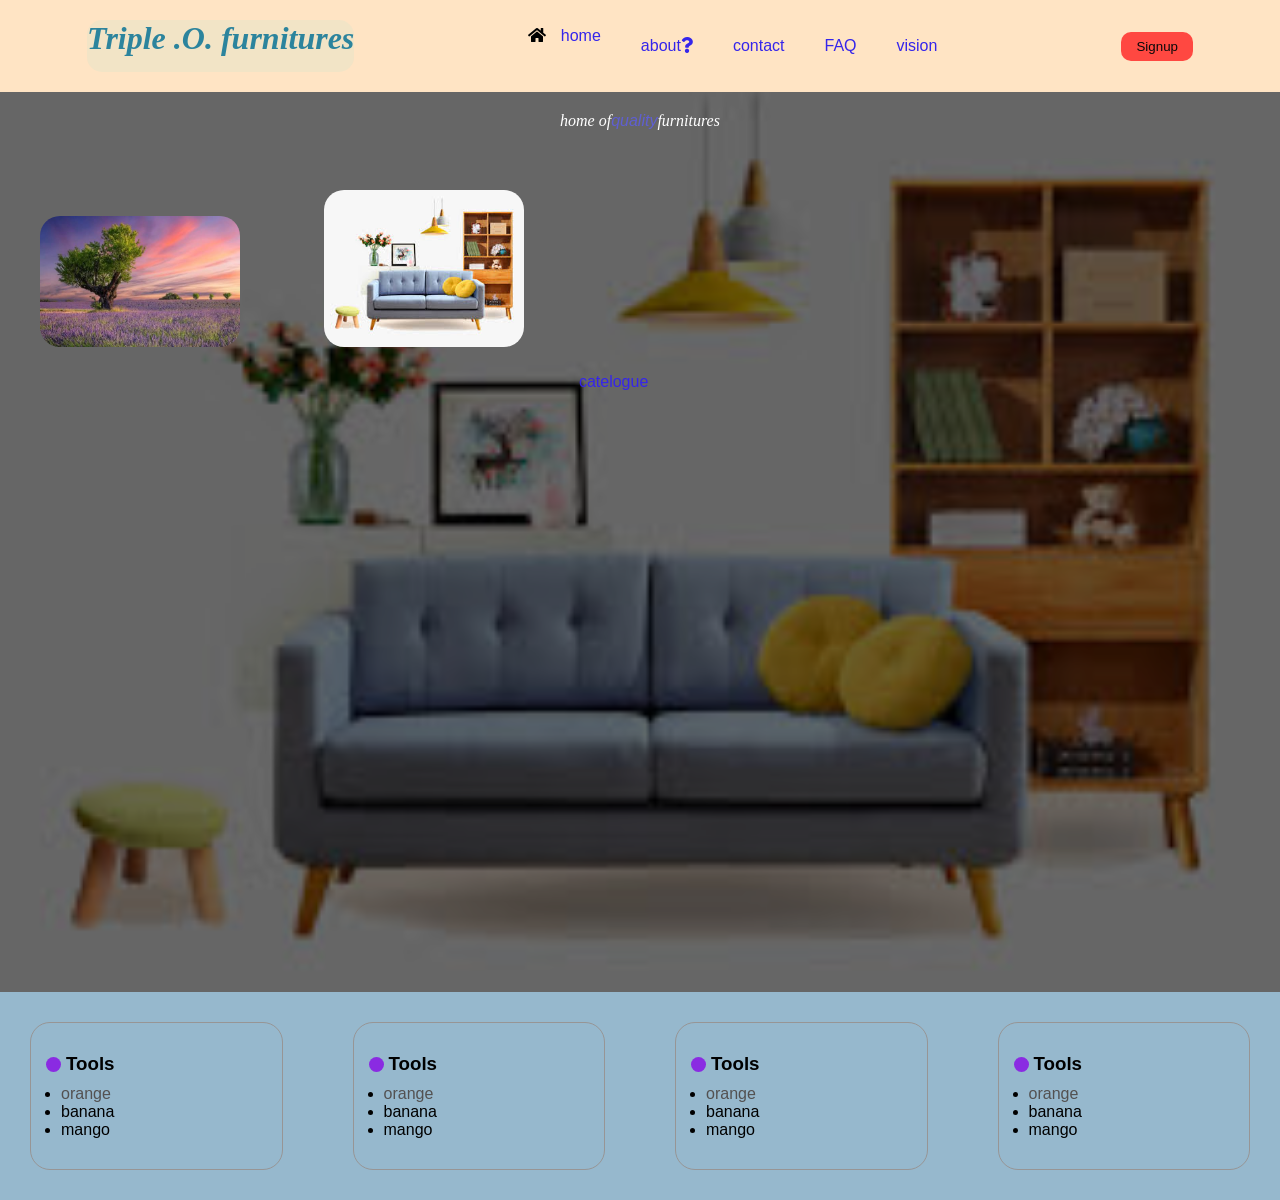
==== home.html @ 60c63a4c "first commit" ====
<!DOCTYPE html>
<html lang="en">
<head>
    <meta charset="UTF-8">
    <meta name="viewport" content="width=device-width, initial-scale=1.0">
    <title>HOME</title>
    <link rel="stylesheet" href="home.css">
    <link rel="stylesheet" href="fontawesome-free-5.15.4-web/css/all.css">
</head>
<body>
    <header>
        <h2>Triple .O. furnitures</h2>
        <nav>
            <div>
                <i class="fas fa-home"></i>
                <a href="">home</a>
            </div>
            
            <a href="">about<i class="fas fa-question"></i></a>
            <a href="">contact</a>
            <a href="">FAQ</a>
            <a href="">vision</a>
        </nav>
        <button>Signup</button>
    </header>
    <section class="hero">
        <div class="overlay">
            <p>home of <span class="design">quality</span> furnitures</p>
            <img class="image" src="download.jpeg" alt="">
            <img class="image" src="download(2).jpeg" alt="">
            <a href="menu.html">catelogue</a>
        </div>
    </section>
    <div class="parent">
        <div class="tools">
            <div class="top">
                <div></div>
                <h3>Tools</h3>
            </div>
            
            <ul>
                <li><p>orange</p></li>
                <li>banana</li>
                <li>mango</li>
            </ul>
        </div>
        <div class="tools">
            <div class="top">
                <div></div>
                <h3>Tools</h3>
            </div>
            
            <ul>
                <li><p>orange</p></li>
                <li>banana</li>
                <li>mango</li>
            </ul>
        </div>
        <div class="tools">
            <div class="top">
                <div></div>
                <h3>Tools</h3>
            </div>
            
            <ul>
                <li><p>orange</p></li>
                <li>banana</li>
                <li>mango</li>
            </ul>
        </div>
        <div class="tools">
            <div class="top">
                <div></div>
                <h3>Tools</h3>
            </div>
            
            <ul>
                <li><p>orange</p></li>
                <li>banana</li>
                <li>mango</li>
            </ul>
        </div>
    </div>
    
</body>
</html>
---- home.css ----
*{
    margin: 0;
    padding: 0;
    box-sizing: border-box;
    font-family: 'Franklin Gothic Medium', 'Arial Narrow', Arial, sans-serif;
}
body{
    background-color: rgba(50, 116, 158, 0.511);
}
header{
    background-color: bisque;
    display: flex;
    justify-content: space-around;
    align-items: center;
    padding: 20px 0;
}
nav{
    display: flex;
    gap: 20px;
}
nav a{
    text-decoration: none;
    color: lightgreen (96, 93, 96);
}
nav a:hover{
    color: slategrey;
    background-color: rgba(127, 255, 212, 0.306);
    padding: 6px;
    border-radius: 10px;
}
header button{
    background-color: rgba(255, 31, 31, 0.788);
    border: none;
    padding: 7px 15px;
    color: rgb(9, 9, 10);
    border-radius: 10px;
    font-weight: 400px;
}
header button:hover{
    background-color: azure
}
header h2{
    font-family: Cambria, Cochin, Georgia, Times, 'Times New Roman', serif;
    font-style: italic;
    padding-bottom: 15px;
    border-radius: 15px;
    background-color: rgba(179, 222, 207, 0.169);
    color: rgba(4, 112, 148, 0.831);
    font-size: xx-large;
}
body .hero p{
    font-family: cursive;
    padding: 20px 20px;
    background-color: rgba(255, 200, 0, 0);
    border-radius: 12px 0px 12px 0px;
    font-style: italic;
    background-size: 20px;
    display: flex;
    color: white;
    justify-content: center;
} 
body .hero .design{
    color: rgb(95, 95, 210);
}  

body a{
    text-decoration: none;
    padding: 10px;
    color: rgb(53, 37, 235);
}
body a:hover{
    background-color: greenyellow;
    border-radius: 10px 0px 10px 0px;
}
.image{
    width: 200px;
    border-radius: 20px;
    margin: 40px;
}
.hero{
    position: relative;
    height: 100dvh;
    background-color: azure;
    background-image: url("download(2).jpeg");
    background-repeat: no-repeat;
    background-size: cover;
    background-position: center; 
}
.hero .overlay{
    height: 100%;
    width: 100%;
    position: absolute;
    top: 0;
    left: 0;
    background: rgba(0, 0, 0, 0.584);
    inset: 0;
}
.tex{
    padding: 10px 20px;
    border:solid 1px ;
    width: fit-content;
    border-radius: 7px;
    font-weight: 600;
    cursor: pointer;
}
.tex.red{
    color: red;
}
.green{
    color: green;
}
.parent{
    display: flex;
    gap: 10px;
}
.tools{
    margin: 30px;
    display: flex;
    flex-direction: column;
    align-items: start;
    padding: 30px;
    width: 300px;
    border-radius: 20px;
    border: 1px solid rgb(151, 149, 149);
}
.tools .top{
    display: flex;
    gap: 5px;
    align-items: center;
    margin-left: -15px;
    margin-bottom: 10px;
}
.tools .top div{
    height: 15px;
    width: 15px;
    border-radius: 100%;
    background-color: blueviolet;
}
.tools li p{
    font-weight: 100;
    color: rgb(83, 81, 81);
}
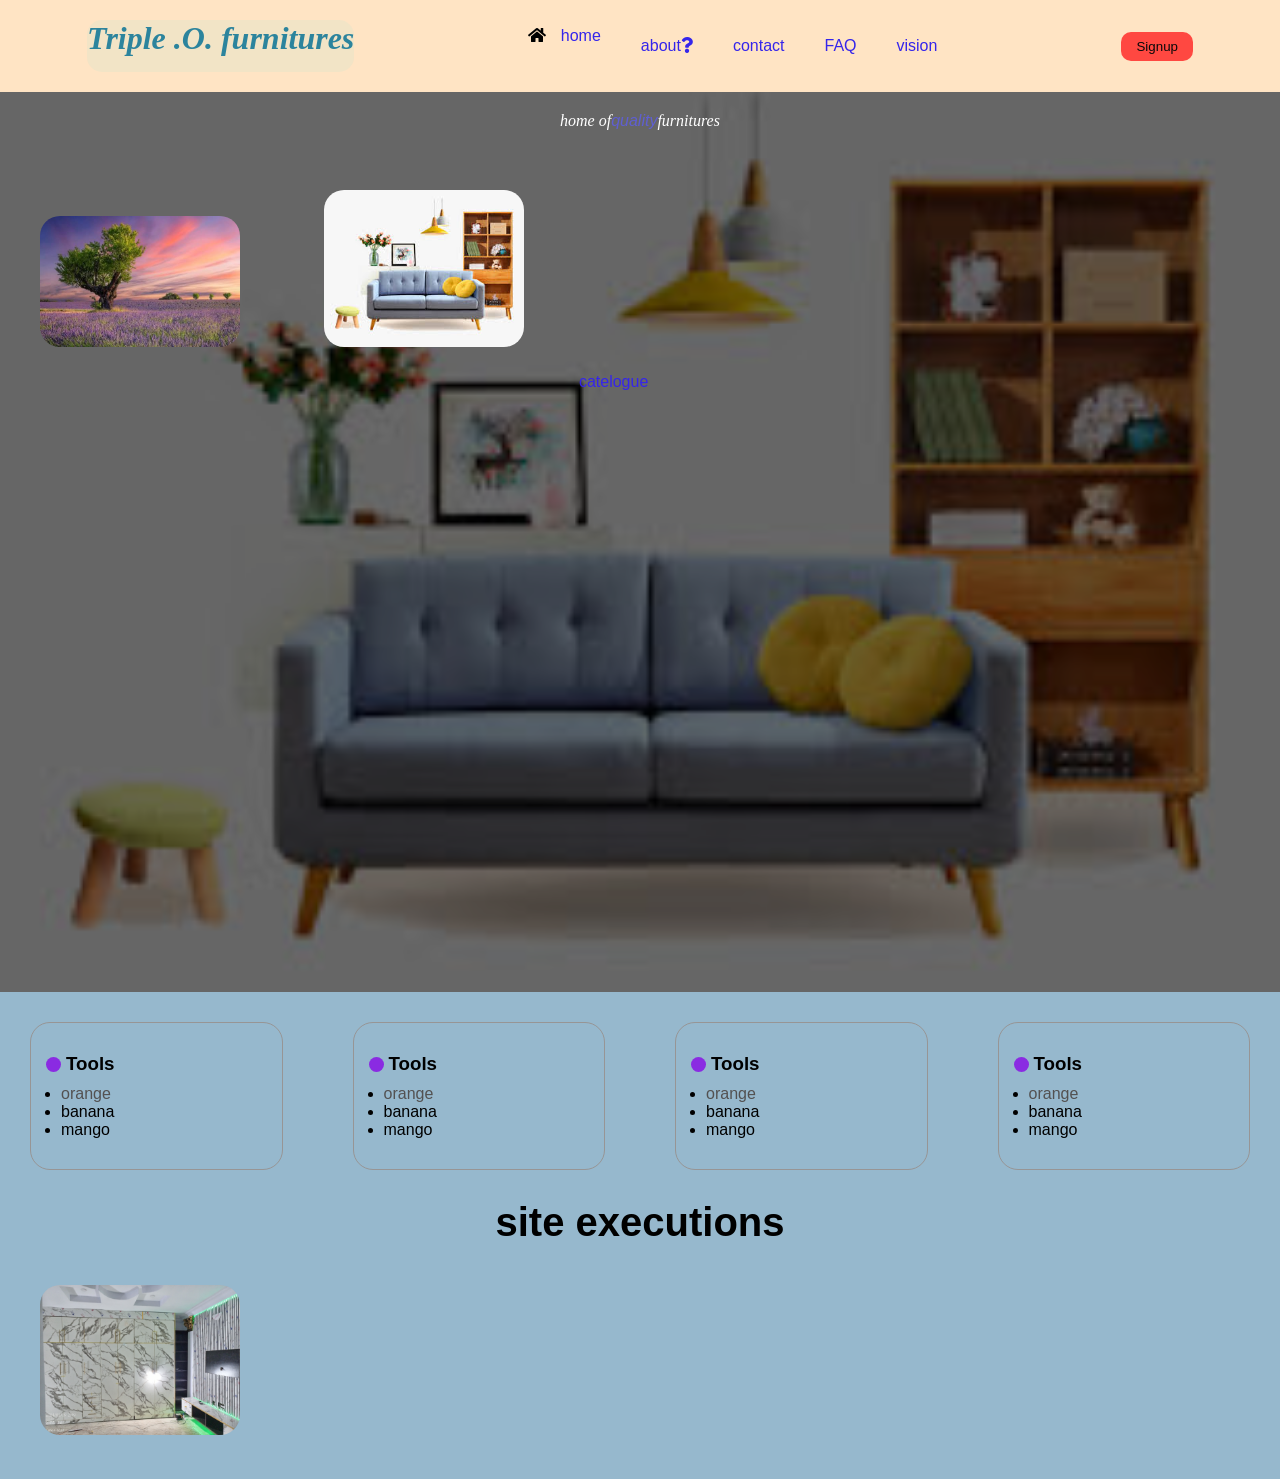
==== commit 597d9bea: "triple o image" ====
--- a/home.html
+++ b/home.html
@@ -81,6 +81,10 @@
             </ul>
         </div>
     </div>
+    <div>
+        <h2 class="site">site executions</h2>
+    </div>
+    <img class="o" src="triple o.jpg" alt="wall">
     
 </body>
 </html>
--- a/home.css
+++ b/home.css
@@ -139,4 +139,16 @@
 .tools li p{
     font-weight: 100;
     color: rgb(83, 81, 81);
+}
+.o{
+    width: 200px;
+    border-radius: 20px;
+    margin: 40px;
+}
+.site{
+    display: flex;
+    align-items: center;
+    justify-content: center;
+    font-weight: 600;
+    font-size: 40px;
 }
